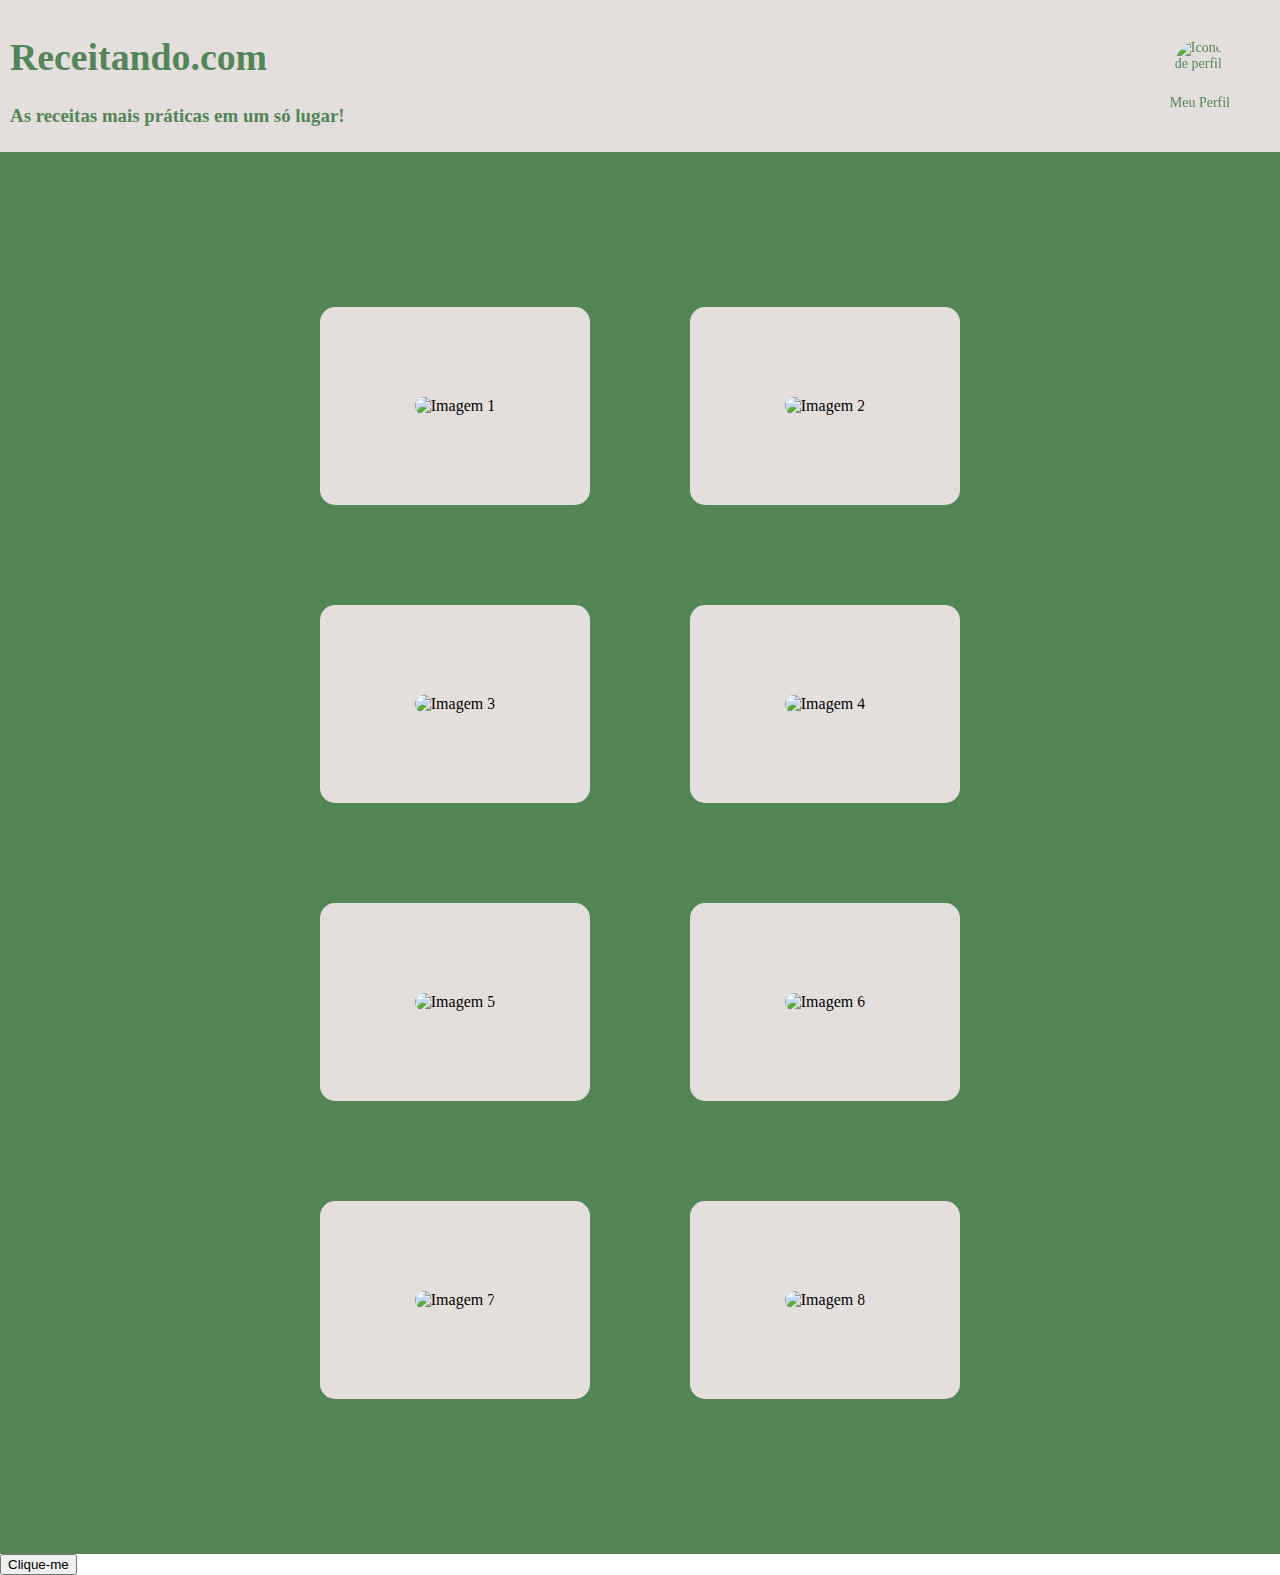
==== index.html @ 0c5b6c04 "Add files via upload" ====
<!DOCTYPE html>
<html lang="en">
<head>
    <meta charset="UTF-8">
    <meta http-equiv="X-UA-Compatible" content="IE=edge">
    <!-- <meta name="viewport" content="width=device-width, initial-scale=1.0"> -->
    <title>Receitando.com</title>
</head>
<style>
    h1 {
    color: #528657;
    font-size: 1cm;
    font-family: 'Times New Roman', Times, serif;
    margin-top: 5;
    text-align: left;
    }
    h2 {
    color: #528657;
    font-size: 0.5cm;
    font-family: 'Times New Roman', Times, serif;
    margin-top: 5;
    text-align: left;
    }
    .menu_1{
        background-color:  #E4DEDC;
        padding: 10px;
    }
    .menu_2{
        background-color:  #528657;
        padding: 155px;
    }
    body {
    margin: 0;
    padding: 0;
    font-family: 'Times New Roman', Times, serif;
    }
    #profile-icon {
    position: fixed;
    top: 40px;
    right: 50px;
    display: flex;
    flex-direction: column;
    align-items: center;
    color:  #528657;
    text-decoration: none;
    font-size: 14px;
    }
    #profile-icon img {
    width: 50px;
    height: 50px;
    border-radius: 50%;
    margin-bottom: 5px;
  }
  .container {
        display: flex;
        flex-wrap: wrap;
        justify-content: center;
        gap: 100px;
    }
    .square {
        width: 90px;
        padding:90px;
        background-color: #E4DEDC;
        border-radius: 15px;
        text-align: center;
    }
    img {
        max-width: 100%;
        border-radius: 10px;
    }
    
   
  
</style>

<body>
    <header class="menu_1">
        <h1>Receitando.com</h1>
        <h2>As receitas mais práticas em um só lugar!</h2>
        <a id="profile-icon" href="#">
            <img src="imagens\perfil.jpg" alt="Ícone de perfil">
            Meu Perfil
          </a>
    </header>
    <main class="menu_2">
      <div class="container">
        <div class="square">
          <div class = "img">
              <img src="imagens\cafe.jpg" alt="Imagem 1" >
          </div>
        </div>
        <div class="square">
            <img src="imagens\almoco.jpg" alt="Imagem 2">
        </div>
        <div class="square">
            <img src="imagens\janta.png" alt="Imagem 3">
        </div>
        <div class="square">
            <img src="imagens\sobremesa.jpg" alt="Imagem 4">
        </div>
        <div class="square">
            <img src="imagens\ld.jpg" alt="Imagem 5">
        </div>
        <div class="square">
            <img src="imagens\ls.jpg" alt="Imagem 6">
        </div>
        <div class="square">
            <img src="imagens\aperitivo.jpg" alt="Imagem 7">
        </div>
        <div class="square">
            <img src="imagens\bebidas.jpg" alt="Imagem 8">
        </div>

    </main>
    <button onclick="alert('Você clicou no botão!')">Clique-me</button>
</body>
</html>
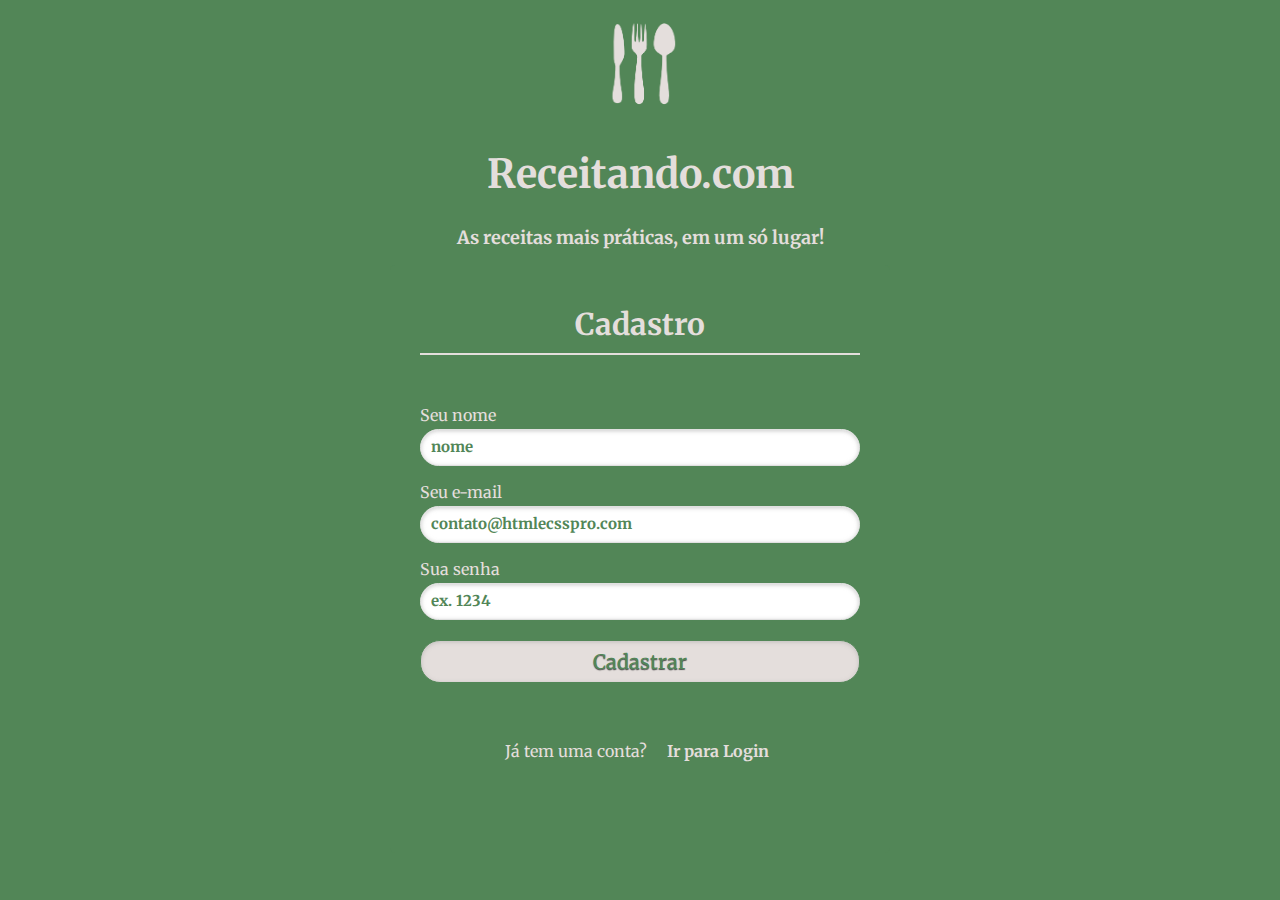
==== commit 7cb54d5c: "Delete teste-curriculo-main (1).zip" ====
--- a/index.html
+++ b/index.html
@@ -2,120 +2,87 @@
 <html lang="en">
 <head>
     <meta charset="UTF-8">
-    <meta http-equiv="X-UA-Compatible" content="IE=edge">
-    <!-- <meta name="viewport" content="width=device-width, initial-scale=1.0"> -->
+    <meta name="viewport" content="width=device-width, initial-scale=1.0">
     <title>Receitando.com</title>
+    <link rel="stylesheet" href="index.css">
 </head>
-<style>
-    h1 {
-    color: #528657;
-    font-size: 1cm;
-    font-family: 'Times New Roman', Times, serif;
-    margin-top: 5;
-    text-align: left;
-    }
-    h2 {
-    color: #528657;
-    font-size: 0.5cm;
-    font-family: 'Times New Roman', Times, serif;
-    margin-top: 5;
-    text-align: left;
-    }
-    .menu_1{
-        background-color:  #E4DEDC;
-        padding: 10px;
-    }
-    .menu_2{
-        background-color:  #528657;
-        padding: 155px;
-    }
-    body {
-    margin: 0;
-    padding: 0;
-    font-family: 'Times New Roman', Times, serif;
-    }
-    #profile-icon {
-    position: fixed;
-    top: 40px;
-    right: 50px;
-    display: flex;
-    flex-direction: column;
-    align-items: center;
-    color:  #528657;
-    text-decoration: none;
-    font-size: 14px;
-    }
-    #profile-icon img {
-    width: 50px;
-    height: 50px;
-    border-radius: 50%;
-    margin-bottom: 5px;
-  }
-  .container {
-        display: flex;
-        flex-wrap: wrap;
-        justify-content: center;
-        gap: 100px;
-    }
-    .square {
-        width: 90px;
-        padding:90px;
-        background-color: #E4DEDC;
-        border-radius: 15px;
-        text-align: center;
-    }
-    img {
-        max-width: 100%;
-        border-radius: 10px;
-    }
-    
+<link href='https://fonts.googleapis.com/css?family=Merriweather' rel='stylesheet'>
+<body>
+    <div class="container" >
+      <!--alterna entre as telas de login e cadastro -->
+      <a class="links" id="paracadastro"></a>
+      <a class="links" id="paralogin"></a>
+        <div class="center">
+            <p>
+                <img src="logo.png" height="100" width="100"></img>
+                <h1 class="titulo-receitando">Receitando.com</h1>
+                <h2>As receitas mais práticas, em um só lugar!</h2>
+            </p>
+        </div>
+      <div class="content">      
+        <!--FORMULÁRIO DE LOGIN-->
+        <div id="login">
+          <form id= "form_login" method="post" action=""> 
+            <h1>Login</h1> 
+            <p> 
+              <label for="email_login">Seu email</label>
+              <input id="email_login" name="email_login" required="required" type="text" placeholder="E-mail"/>
+            </p>
+             
+            <p> 
+              <label for="senha_login">Sua senha</label>
+              <input id="senha_login" name="senha_login" required="required" type="password" placeholder="Senha" /> 
+            </p>
+             
+            <p> 
+              <input type="checkbox" name="manterlogado" id="manterlogado" value="" /> 
+              <label for="manterlogado">Manter-me logado</label>
+            </p>
+             
+            <p> 
+              <input type="submit" value="Enviar" /> 
+            </p>
+             
+            <p class="link">
+              Ainda não tem uma conta?
+              <a href="#paracadastro">Cadastre-se</a>
+            </p>
+          </form>
+        </div>
    
-  
-</style>
-
-<body>
-    <header class="menu_1">
-        <h1>Receitando.com</h1>
-        <h2>As receitas mais práticas em um só lugar!</h2>
-        <a id="profile-icon" href="#">
-            <img src="imagens\perfil.jpg" alt="Ícone de perfil">
-            Meu Perfil
-          </a>
-    </header>
-    <main class="menu_2">
-      <div class="container">
-        <div class="square">
-          <div class = "img">
-              <img src="imagens\cafe.jpg" alt="Imagem 1" >
-          </div>
+        <!--FORMULÁRIO DE CADASTRO-->
+        <div id="cadastro">
+          <form method="post" action=""> 
+            <h1>Cadastro</h1> 
+             
+            <p> 
+              <label for="nome_cad">Seu nome</label>
+              <input id="nome_cad" name="nome_cad" required="required" type="text" placeholder="nome" />
+            </p>
+             
+            <p> 
+              <label for="email_cad">Seu e-mail</label>
+              <input id="email_cad" name="email_cad" required="required" type="email" placeholder="contato@htmlecsspro.com"/> 
+            </p>
+             
+            <p> 
+              <label for="senha_cad">Sua senha</label>
+              <input id="senha_cad" name="senha_cad" required="required" type="password" placeholder="ex. 1234"/>
+            </p>
+             
+            <p> 
+              <input type="submit" value="Cadastrar"/> 
+            </p>
+             
+            <p class="link">  
+              Já tem uma conta?
+              <a href="#paralogin"> Ir para Login </a>
+            </p>
+            <p class= "boasvindas">
+          </form>
         </div>
-        <div class="square">
-            <img src="imagens\almoco.jpg" alt="Imagem 2">
-        </div>
-        <div class="square">
-            <img src="imagens\janta.png" alt="Imagem 3">
-        </div>
-        <div class="square">
-            <img src="imagens\sobremesa.jpg" alt="Imagem 4">
-        </div>
-        <div class="square">
-            <img src="imagens\ld.jpg" alt="Imagem 5">
-        </div>
-        <div class="square">
-            <img src="imagens\ls.jpg" alt="Imagem 6">
-        </div>
-        <div class="square">
-            <img src="imagens\aperitivo.jpg" alt="Imagem 7">
-        </div>
-        <div class="square">
-            <img src="imagens\bebidas.jpg" alt="Imagem 8">
-        </div>
-
-    </main>
-    <button onclick="alert('Você clicou no botão!')">Clique-me</button>
-</body>
-</html>
-
-
-
-
+      </div>
+    </div>  
+    <script src="script.js"></script>
+  </body>
+  </html>--- a/index.css
+++ b/index.css
@@ -0,0 +1,241 @@
+body{
+    background-color: #528657;
+    font-family: 'Merriweather'; color: #E4DEDC;
+}
+
+.content{
+    width: 500px;
+    min-height: 560px;    
+    margin: 0px auto;
+    position: relative;   
+  }
+  .titulo-receitando {
+    font-size: 40px; /* Tamanho maior */
+    border-bottom: none; /* Remover linha embaixo */
+    padding-bottom: 0; /* Remover espaçamento embaixo */
+}
+.titulo-receitando:after {
+    content: none; /* Remove a linha após o h1 */
+}
+
+  h1{
+    font-size: 30px;
+    padding: 2px 0 10px 0;
+    font-weight: bold;
+    text-align: center;
+    padding-bottom: 30px;
+  }
+  h1:after{
+    content: ' ';
+    display: block;
+    width: 100%;
+    height: 2px;
+    margin-top: 10px;
+    background: #E4DEDC
+  }
+  p{
+    margin-bottom:15px;
+  }
+   
+  .content p:first-child{
+    margin: 0px;
+  }
+  /* Estilo para o h2 */
+h2 {
+    font-size: 18px; /* Tamanho menor */
+    margin-top: 5px; /* Margem superior */
+}
+/* Estilo para o placeholder */
+input[type="text"]::placeholder,
+input[type="password"]::placeholder,
+input[type="email"]::placeholder {
+    color: #528657; /* Cor do placeholder */
+    font-size: 15px;
+    font-weight: bold;
+}
+   
+  label{
+    color: #E4DEDC;
+    position: relative;
+  }
+  /* placeholder */
+::-webkit-input-placeholder  {
+    font-family: 'Merriweather'; 
+    color: #E4DEDC
+  }
+   
+  input:-moz-placeholder,
+  textarea:-moz-placeholder{
+    font-family: 'Merriweather'; 
+    color: #E4DEDC
+
+  }
+  input {
+    outline: none;
+  }
+   
+  /*estilo dos input,  menos o checkbox */
+  input:not([type="checkbox"]){
+    width: 95%;
+    margin-top: 4px;
+    padding: 10px;    
+    border: 1px solid #e0e0e0;
+   
+    -webkit-border-radius: 3px;
+    border-radius: 20px;
+   
+    -webkit-box-shadow: 0px 1px 4px 0px rgba(168, 168, 168, 0.6) inset;
+    box-shadow: 0px 1px 4px 0px rgba(168, 168, 168, 0.6) inset;
+   
+    -webkit-transition: all 0.2s linear;
+    transition: all 0.2s linear;
+  }
+   
+  /*estilo do botão submit */
+  input[type="submit"]{
+    width: 100%!important;
+    cursor: pointer;  
+    background: #E4DEDC;
+    padding: 8px 5px;
+    color: #528657;
+    font-size: 20px;  
+    border: 1px solid #528657;   
+    margin-bottom: 10px;  
+    text-shadow: 0 1px 1px #494949;
+    font-family: 'Merriweather'; 
+    -webkit-border-radius: 5px;
+    border-radius: 20px;
+   
+    transition: all 0.2s linear;
+  }
+   
+  /*estilo do botão submit no hover */
+  input[type="submit"]:hover{
+    background: #528657;
+  }
+  .link{
+    position: absolute;
+    color: #E4DEDC;
+    left: 0px;
+    height: 20px;
+    width: 440px;
+    padding: 17px 30px 20px 30px;
+    font-size: 16px;
+    text-align: center;
+   
+    -webkit-border-radius: 0 0  5px 5px;
+    border-radius: 0 0  5px 5px;
+  }
+  .center {
+    text-align:center;
+  }
+.container {
+  padding: 0px 50px;
+}
+  .link a {
+    color: #E4DEDC;
+    font-weight: bold;
+    padding: 6px;
+    margin-left: 10px;
+    text-decoration: none;
+    text-align: center;
+    -webkit-border-radius: 4px;
+    border-radius: 4px;  
+   
+    -webkit-transition: all 0.4s linear;
+    transition: all 0.4s  linear;
+  }
+   
+  .link a:hover {
+    background: #528657;
+    color: #E4DEDC
+  }
+  .boasvindas{
+    margin-bottom: 100px;
+    margin-top: 100px;
+    
+  }
+  #cadastro, 
+#login{
+  position: absolute;
+  top: 0px;
+  width: 88%;   
+  padding: 18px 6% 60px 6%;
+  margin: 0 0 35px 0;
+  background: #528657;
+   
+  border-radius: 5px;
+   
+  -webkit-animation-duration: 0.5s;
+  -webkit-animation-timing-function: ease;
+  -webkit-animation-fill-mode: both;
+ 
+  animation-duration: 0.5s;
+  animation-timing-function: ease;
+  animation-fill-mode: both;
+}
+
+/* Efeito ao clicar no botão ( Ir para Login ) */
+#paracadastro:target ~ .content #cadastro,
+#paralogin:target ~ .content #login{
+  z-index: 2;
+  -webkit-animation-name: fadeInLeft;
+  animation-name: fadeInLeft;
+ 
+  -webkit-animation-delay: .1s;
+  animation-delay: .1s;
+}
+ 
+/* Efeito ao clicar no botão ( Cadastre-se ) */
+#registro:target ~ .content #login,
+#paralogin:target ~ .content #cadastro{
+  -webkit-animation-name: fadeOutLeft;
+  animation-name: fadeOutLeft;
+}
+/*fadeInLeft*/
+@-webkit-keyframes fadeInLeft {
+    0% {
+      opacity: 0;
+      -webkit-transform: translateX(-20px);
+    }
+    100% {
+      opacity: 1;
+      -webkit-transform: translateX(0);
+    }
+  }
+   
+  @keyframes fadeInLeft {
+    0% {
+      opacity: 0;
+      transform: translateX(-20px);
+    }
+    100% {
+      opacity: 1;
+      transform: translateX(0);
+    }
+  }
+   
+  /*fadeOutLeft*/
+  @-webkit-keyframes fadeOutLeft {
+    0% {
+      opacity: 1;
+      -webkit-transform: translateX(0);
+    }
+    100% {
+      opacity: 0;
+      -webkit-transform: translateX(-20px);
+    }
+  }
+   
+  @keyframes fadeOutLeft {
+    0% {
+      opacity: 1;
+      transform: translateX(0);
+    }
+    100% {
+      opacity: 0;
+      transform: translateX(-20px);
+    }
+  }
+  /* Estilo para o ícone de e-mail */
+
